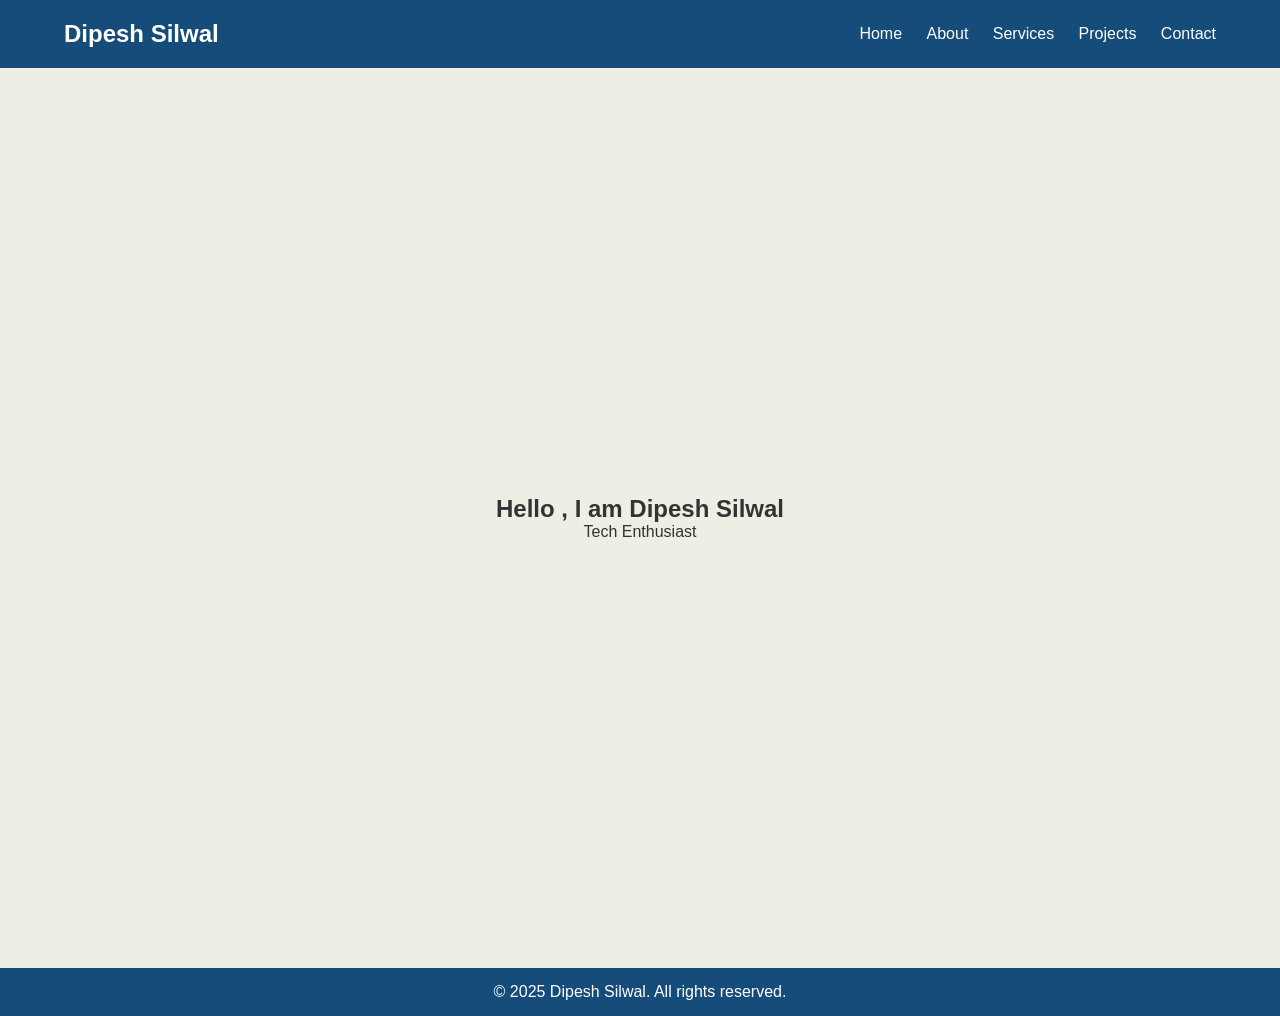
==== index.html @ 0e760379 "Add files via upload" ====
<!DOCTYPE html>
<html lang="en">

<head>
    <meta charset="UTF-8">
    <meta name="viewport" content="width=device-width, initial-scale=1">
    <title>Home</title>
    <link rel="stylesheet" href="style.css">
</head>

<body>

    <header>
        <div class="container nav">
            <div class="logo">Dipesh Silwal</div>
                <nav>
                    <a href="index.html">Home</a>
                    <a href="about.html">About</a>
                    <a href="skills.html">Services</a>
                    <a href="projects.html" class="active">Projects</a>
                    <a href="contact.html">Contact</a>
                </nav>
        </div>
    </header>

    <section class="section home">
        <div class="container">
            <h1>Hello , I am Dipesh Silwal</h1>
            <p>Tech Enthusiast</p>
        </div>
    </section>

    <footer>
        <div class="container">
            <p>&copy; 2025 Dipesh Silwal. All rights reserved.</p>
        </div>
    </footer>

</body>

</html>
---- style.css ----
* {
    margin: 0;
    padding: 0;
    box-sizing: border-box;
}

body,
html {
    font-family: Arial, sans-serif;
    scroll-behavior: smooth;
    height: 100%;
}

.container {
    width: 90%;
    max-width: 1200px;
    margin: auto;
}

/* Header */
header {
    background: rgb(21,76,121); /* Changed from mintgreen to rgb(21,76,121) */
    color: white;
    padding: 20px 0;
}

.nav {
    display: flex;
    justify-content: space-between;
    align-items: center;
    flex-wrap: wrap;
}

.nav a {
    color: white ;
    margin-left: 20px;
    text-decoration: none;
}

.nav a:hover {
    text-decoration: underline;
}

.logo {
    font-size: 24px;
    font-weight: bold;
}

/* Section Full Screen */
.section {
    height: 100vh;
    display: flex;
    justify-content: center;
    align-items: center;
    text-align: center;
    padding: 20px;
}

/* Specific Backgrounds for each page */
.home {
    background: #eeeee4;
    color: #333;
}

.about {
    background: #eeeee4;
    color: #333;
}

.services {
    background:#eeeee4;
    color: #333;
}

.portfolio {
    background: #eeeee4;
    color: #333;
}

.contact {
    background: #eeeee4;
    color: #333;
}

/* Portfolio Grid */
.portfolio-grid {
    margin-top: 20px;
    display: flex;
    flex-wrap: wrap;
    justify-content: center;
    gap: 20px;
}

.portfolio-item {
    background: white;
    padding: 30px;
    border: 1px solid #ccc;
    flex: 1 1 250px;
    max-width: 300px;
}

/* Form */
form {
    max-width: 600px;
    margin-top: 20px;
    display: flex;
    flex-direction: column;
    gap: 15px;
}

input,
textarea {
    padding: 10px;
    border: 1px solid #999;
    border-radius: 4px;
}

button {
    padding: 10px;
    background: rgb(21,76,121); /* Changed from mintgreen to rgb(21,76,121) */
    color: white;
    border: none;
    border-radius: 4px;
    cursor: pointer;
}

button:hover {
    background: #1a5d91; /* A slightly lighter shade for hover effect */
}

/* Footer */
footer {
    background: rgb(21,76,121); /* Changed from mintgreen to rgb(21,76,121) */
    color: white;
    text-align: center;
    padding: 15px 0;
}

/* Responsive */
@media (max-width: 768px) {
    .nav {
        flex-direction: column;
    }

    .portfolio-grid {
        flex-direction: column;
        align-items: center;
    }
}
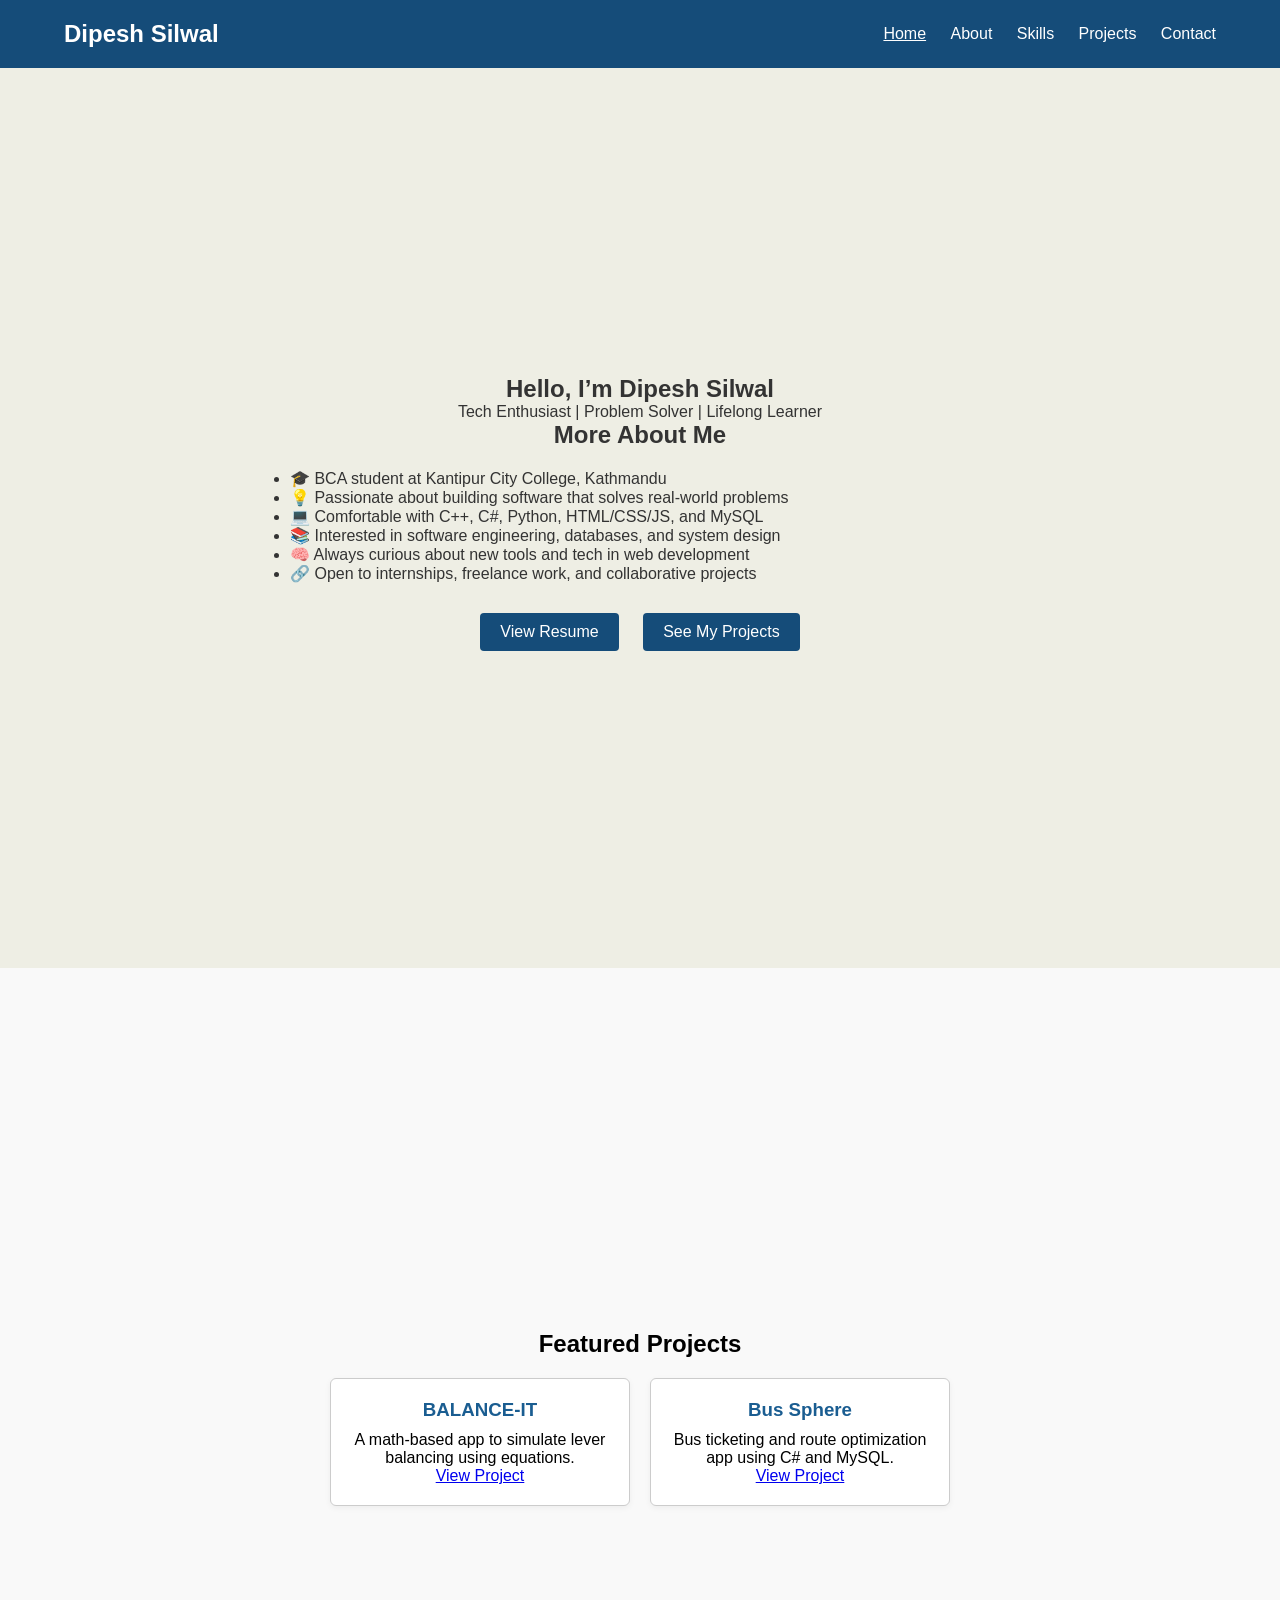
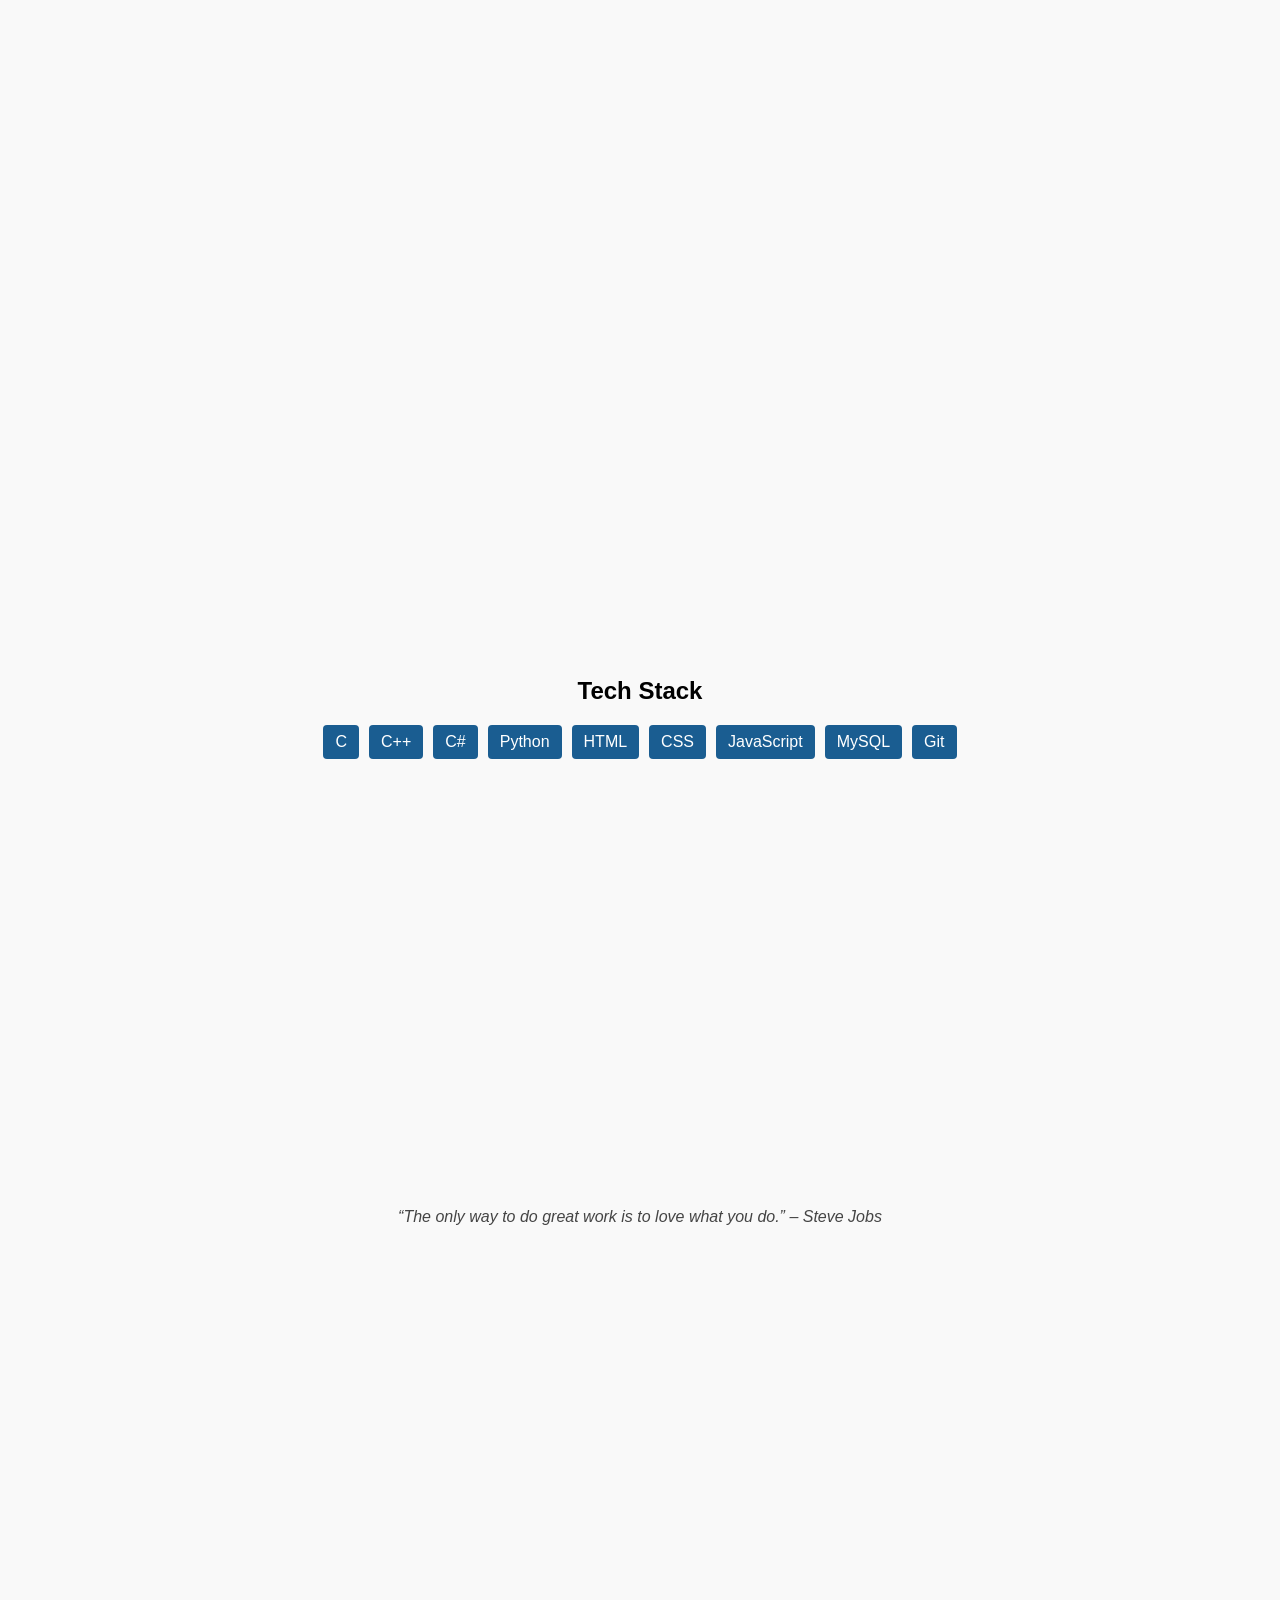
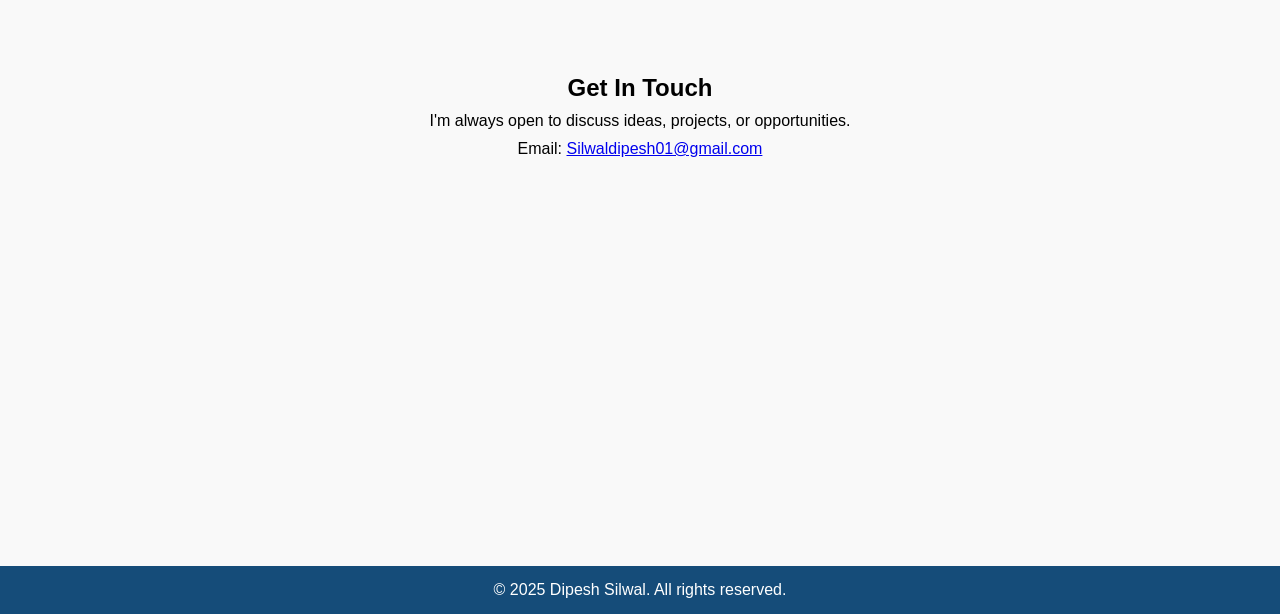
==== commit 11d5276f: "All" ====
--- a/index.html
+++ b/index.html
@@ -1,41 +1,100 @@
 <!DOCTYPE html>
 <html lang="en">
-
 <head>
-    <meta charset="UTF-8">
-    <meta name="viewport" content="width=device-width, initial-scale=1">
-    <title>Home</title>
-    <link rel="stylesheet" href="style.css">
+  <meta charset="UTF-8" />
+  <meta name="viewport" content="width=device-width, initial-scale=1" />
+  <title>Home - Dipesh Silwal</title>
+  <link rel="stylesheet" href="style.css" />
 </head>
-
 <body>
 
-    <header>
-        <div class="container nav">
-            <div class="logo">Dipesh Silwal</div>
-                <nav>
-                    <a href="index.html">Home</a>
-                    <a href="about.html">About</a>
-                    <a href="skills.html">Services</a>
-                    <a href="projects.html" class="active">Projects</a>
-                    <a href="contact.html">Contact</a>
-                </nav>
+  <header>
+    <div class="container nav">
+      <div class="logo">Dipesh Silwal</div>
+      <nav>
+        <a href="index.html" class="active">Home</a>
+        <a href="resume.html">About</a>
+        <a href="skills.html">Skills</a>
+        <a href="projects.html">Projects</a>
+        <a href="contact.html">Contact</a>
+      </nav>
+    </div>
+  </header>
+
+  <section class="section home">
+    <div class="container">
+      <h1>Hello, I’m Dipesh Silwal</h1>
+      <p>Tech Enthusiast | Problem Solver | Lifelong Learner</p>
+
+      <h2>More About Me</h2>
+      <ul style="text-align: left; max-width: 700px; margin: 20px auto;">
+        <li>🎓 BCA student at Kantipur City College, Kathmandu</li>
+        <li>💡 Passionate about building software that solves real-world problems</li>
+        <li>💻 Comfortable with C++, C#, Python, HTML/CSS/JS, and MySQL</li>
+        <li>📚 Interested in software engineering, databases, and system design</li>
+        <li>🧠 Always curious about new tools and tech in web development</li>
+        <li>🔗 Open to internships, freelance work, and collaborative projects</li>
+      </ul>
+
+      <div class="cta-buttons">
+        <a href="resume.html" class="btn">View Resume</a>
+        <a href="projects.html" class="btn">See My Projects</a>
+      </div>
+    </div>
+  </section>
+
+  <section class="section">
+    <div class="container">
+      <h2>Featured Projects</h2>
+      <div class="project-preview">
+        <div class="project-card">
+          <h3>BALANCE-IT</h3>
+          <p>A math-based app to simulate lever balancing using equations.</p>
+          <a href="projects.html">View Project</a>
         </div>
-    </header>
+        <div class="project-card">
+          <h3>Bus Sphere</h3>
+          <p>Bus ticketing and route optimization app using C# and MySQL.</p>
+          <a href="projects.html">View Project</a>
+        </div>
+      </div>
+    </div>
+  </section>
 
-    <section class="section home">
-        <div class="container">
-            <h1>Hello , I am Dipesh Silwal</h1>
-            <p>Tech Enthusiast</p>
-        </div>
-    </section>
+  <section class="section">
+    <div class="container">
+      <h2>Tech Stack</h2>
+      <div class="skills-grid">
+        <span>C</span>
+        <span>C++</span>
+        <span>C#</span>
+        <span>Python</span>
+        <span>HTML</span>
+        <span>CSS</span>
+        <span>JavaScript</span>
+        <span>MySQL</span>
+        <span>Git</span>
+      </div>
+    </div>
+  </section>
 
-    <footer>
-        <div class="container">
-            <p>&copy; 2025 Dipesh Silwal. All rights reserved.</p>
-        </div>
-    </footer>
+  <blockquote>
+    “The only way to do great work is to love what you do.” – Steve Jobs
+  </blockquote>
+
+  <section class="section contact-brief">
+    <div class="container">
+      <h2>Get In Touch</h2>
+      <p>I'm always open to discuss ideas, projects, or opportunities.</p>
+      <p>Email: <a href="mailto:Silwaldipesh01@gmail.com">Silwaldipesh01@gmail.com</a></p>
+    </div>
+  </section>
+
+  <footer>
+    <div class="container">
+      <p>&copy; 2025 Dipesh Silwal. All rights reserved.</p>
+    </div>
+  </footer>
 
 </body>
-
-</html>+</html>
--- a/style.css
+++ b/style.css
@@ -9,6 +9,7 @@
     font-family: Arial, sans-serif;
     scroll-behavior: smooth;
     height: 100%;
+    background: #f9f9f9;
 }
 
 .container {
@@ -19,7 +20,7 @@
 
 /* Header */
 header {
-    background: rgb(21,76,121); /* Changed from mintgreen to rgb(21,76,121) */
+    background: rgb(21,76,121);
     color: white;
     padding: 20px 0;
 }
@@ -29,16 +30,6 @@
     justify-content: space-between;
     align-items: center;
     flex-wrap: wrap;
-}
-
-.nav a {
-    color: white ;
-    margin-left: 20px;
-    text-decoration: none;
-}
-
-.nav a:hover {
-    text-decoration: underline;
 }
 
 .logo {
@@ -46,43 +37,38 @@
     font-weight: bold;
 }
 
-/* Section Full Screen */
+.nav a {
+    color: white;
+    margin-left: 20px;
+    text-decoration: none;
+}
+
+.nav a:hover,
+.nav a.active {
+    text-decoration: underline;
+}
+
+/* Section Styling */
 .section {
-    height: 100vh;
+    min-height: 100vh;
     display: flex;
     justify-content: center;
     align-items: center;
     text-align: center;
-    padding: 20px;
-}
-
-/* Specific Backgrounds for each page */
-.home {
-    background: #eeeee4;
-    color: #333;
-}
-
-.about {
-    background: #eeeee4;
-    color: #333;
-}
-
-.services {
-    background:#eeeee4;
-    color: #333;
-}
-
-.portfolio {
-    background: #eeeee4;
-    color: #333;
-}
-
+    padding: 40px 20px;
+}
+
+/* Page-specific background */
+.home,
+.about,
+.services,
+.portfolio,
 .contact {
     background: #eeeee4;
     color: #333;
 }
 
-/* Portfolio Grid */
+/* Portfolio Grid / Projects Table */
 .portfolio-grid {
     margin-top: 20px;
     display: flex;
@@ -99,7 +85,35 @@
     max-width: 300px;
 }
 
-/* Form */
+/* Projects Table Styling */
+table {
+    width: 100%;
+    border-collapse: collapse;
+    margin-top: 20px;
+}
+
+th,
+td {
+    border: 1px solid #ccc;
+    padding: 12px;
+    text-align: left;
+}
+
+th {
+    background: #1a5d91;
+    color: white;
+}
+
+td a {
+    color: rgb(21,76,121);
+    text-decoration: none;
+}
+
+td a:hover {
+    text-decoration: underline;
+}
+
+/* Forms */
 form {
     max-width: 600px;
     margin-top: 20px;
@@ -117,7 +131,7 @@
 
 button {
     padding: 10px;
-    background: rgb(21,76,121); /* Changed from mintgreen to rgb(21,76,121) */
+    background: rgb(21,76,121);
     color: white;
     border: none;
     border-radius: 4px;
@@ -125,25 +139,184 @@
 }
 
 button:hover {
-    background: #1a5d91; /* A slightly lighter shade for hover effect */
-}
-
+    background: #1a5d91;
+}
+
+/* ===== Resume Page Styles ===== */
+.resume-container {
+    max-width: 900px;
+    margin: 40px auto;
+    background: white;
+    padding: 40px;
+    border-radius: 10px;
+    box-shadow: 0 4px 12px rgba(0, 0, 0, 0.1);
+    line-height: 1.6;
+    text-align: left;
+  }
+  
+  .resume-container h1,
+  .resume-container h2 {
+    color: #1a5d91;
+    margin-bottom: 10px;
+  }
+  
+  .resume-container .contact-info p {
+    margin: 4px 0;
+  }
+  
+  .resume-container ul {
+    padding-left: 20px;
+    margin: 10px 0;
+  }
+  
+  .resume-container ul li {
+    margin-bottom: 5px;
+  }
+  
+  .resume-container p {
+    margin-bottom: 12px;
+  }
+  
 /* Footer */
 footer {
-    background: rgb(21,76,121); /* Changed from mintgreen to rgb(21,76,121) */
+    background: rgb(21,76,121);
     color: white;
     text-align: center;
     padding: 15px 0;
-}
+    margin-top: auto;
+}
+/* === BUTTON STYLES === */
+.btn {
+    display: inline-block;
+    margin: 10px;
+    padding: 10px 20px;
+    background: rgb(21,76,121);
+    color: white;
+    border-radius: 4px;
+    text-decoration: none;
+    transition: background 0.3s;
+  }
+  
+  .btn:hover {
+    background: #1a5d91;
+  }
+  
+  /* === PROJECT PREVIEW SECTION === */
+  .project-preview {
+    display: flex;
+    flex-wrap: wrap;
+    gap: 20px;
+    justify-content: center;
+    margin-top: 20px;
+  }
+  
+  .project-card {
+    background: white;
+    padding: 20px;
+    border: 1px solid #ccc;
+    border-radius: 6px;
+    max-width: 300px;
+    box-shadow: 0 2px 6px rgba(0, 0, 0, 0.05);
+  }
+  
+  .project-card h3 {
+    margin-bottom: 10px;
+    color: #1a5d91;
+  }
+  
+  /* === SKILLS GRID === */
+  .skills-grid {
+    display: flex;
+    flex-wrap: wrap;
+    gap: 10px;
+    justify-content: center;
+    margin-top: 20px;
+  }
+  
+  .skills-grid span {
+    background: #1a5d91;
+    color: white;
+    padding: 8px 12px;
+    border-radius: 4px;
+  }
+  
+  /* === BLOCKQUOTE === */
+  blockquote {
+    font-style: italic;
+    text-align: center;
+    margin: 40px auto;
+    max-width: 600px;
+    color: #444;
+  }
+  
+  /* === CONTACT BRIEF === */
+  .contact-brief p {
+    margin-top: 10px;
+  }
+/* === Skills Gallery === */
+.skills-gallery {
+    display: flex;
+    flex-wrap: wrap;
+    gap: 30px;
+    justify-content: center;
+    margin-top: 40px;
+  }
+  
+  .skill-item {
+    text-align: center;
+    width: 140px;
+    transition: transform 0.2s ease-in-out;
+  }
+  
+  .skill-item:hover {
+    transform: scale(1.07);
+  }
+  
+  .skill-item img {
+    width: 100px;
+    height: 100px;
+    object-fit: contain;
+    margin-bottom: 10px;
+  }
+  
+  .skill-item p {
+    font-size: 16px;
+    font-weight: 500;
+    margin: 0;
+  }
+  .skills-section {
+    width: 100%;
+    padding: 40px 0;
+    background-color: #f9f9f9; /* optional background */
+  }
+  
+  .skills-gallery {
+    max-width: 1200px;
+    margin: 0 auto;
+    display: flex;
+    flex-wrap: wrap;
+    gap: 40px;
+    justify-content: center;
+    padding: 0 20px;
+  }
+  
 
 /* Responsive */
 @media (max-width: 768px) {
     .nav {
         flex-direction: column;
+        align-items: flex-start;
+        gap: 10px;
     }
 
     .portfolio-grid {
         flex-direction: column;
         align-items: center;
     }
-}+
+    table {
+        font-size: 14px;
+    }
+}
+
+
